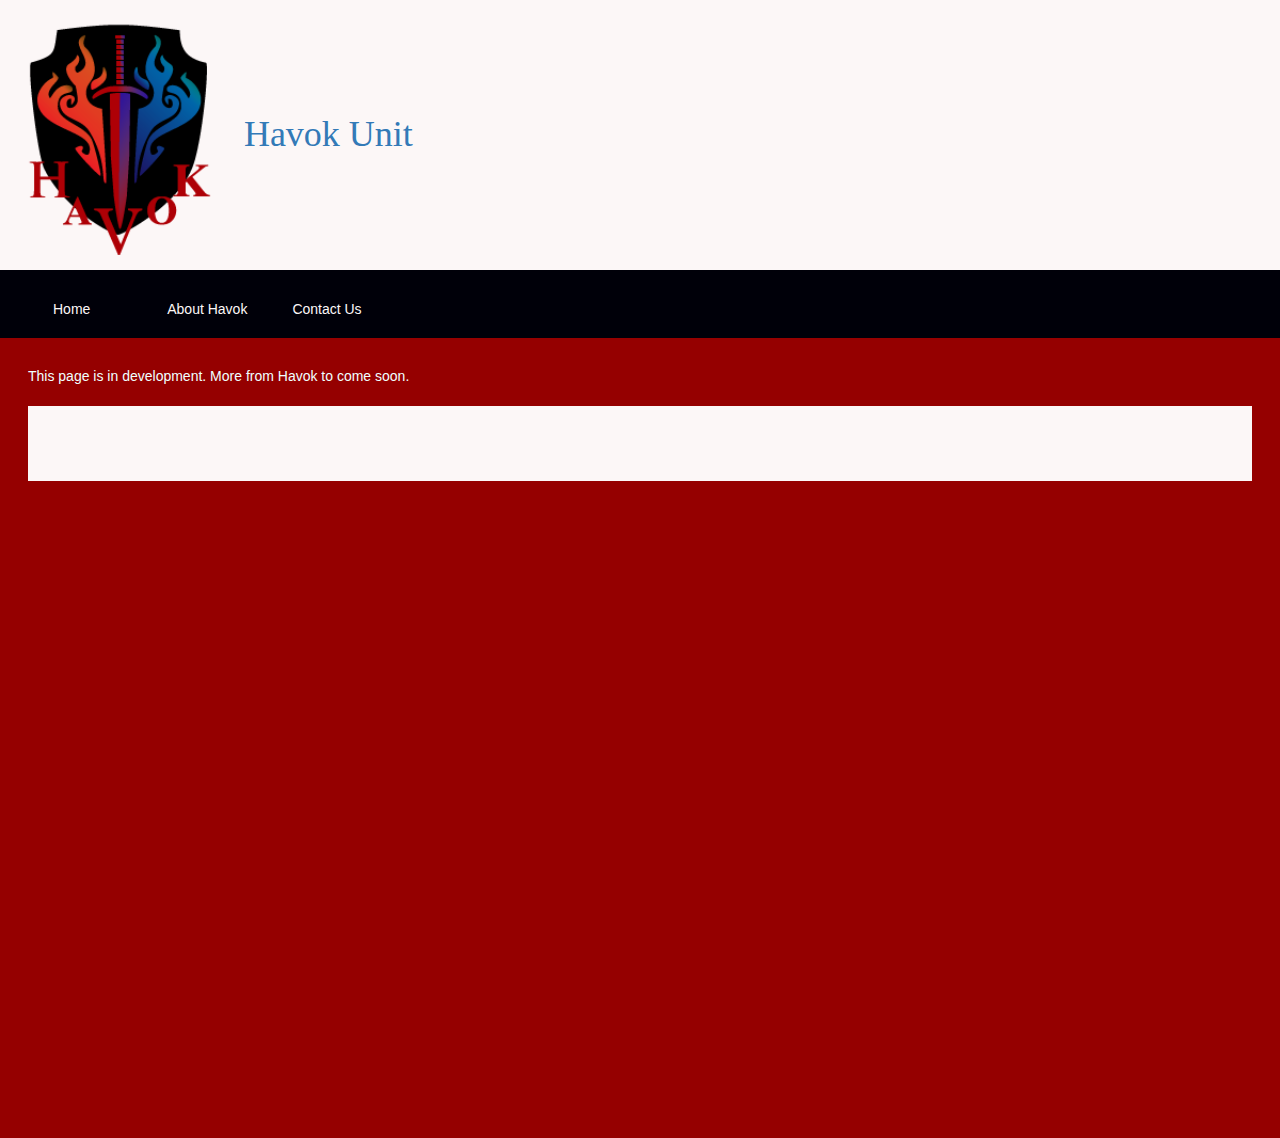
==== index.html @ 9aef784d "fixing footer css by making changes to html pages" ====
<!DOCTYPE HTML>
<html lang="en">
<head>
    <meta charset="utf-8">
    <meta name="viewport" content="width=device-width, initial-scale=1.0">
    <title>Havok Unit</title>
    <link rel="stylesheet" href="https://maxcdn.bootstrapcdn.com/bootstrap/3.3.7/css/bootstrap.min.css" integrity="sha384-BVYiiSIFeK1dGmJRAkycuHAHRg32OmUcww7on3RYdg4Va+PmSTsz/K68vbdEjh4u" crossorigin="anonymous">
    <link href="stylesheets/styles.css" rel="stylesheet">
   <!-- <script type="text/javascript" src="scripts/jquery-3.2.1.min.js"></script>
    <script type="text/javascript" src="scripts/myJQuery.js"></script> -->
</head>
    
<body>
    <div class="forBGTemp">
        <a href="index.html" title="Link back to Home page through logo"><img src="images/guildBannerArt.png" alt="Havok Unit Guild logo - Sword in the middle of a shield with curling flames on both sides." id="logo"/></a>
        <header class="header" role="banner">
            <h1 class="text-primary text-center">Havok Unit</h1>
            <h2 class="text-primary text-center"></h2>
        </header>
    </div>
    <div class="row nav-bar">
        <nav role="navigation">
            <ul>
                <li class = "col-xs-1"><a href="index.html" title="Link to Home page">Home</a></li>
                <li class = "col-xs-1"><a href="aboutus.html" title="Link to About Havok page">About&nbsp;Havok</a></li>
                <li class = "col-xs-1"><a href="portfolio-page.html" title="Link to Contact Us">Contact&nbsp;Us</a></li>
            </ul>
        </nav>
    </div>
    <main class="whole-body" role="main">
        <p class="body-text">
            This page is in development. More from Havok to come soon.
        </p>
        <div class="Code-Snippets"> </div>
        <div class="Calculator"> </div>
        <div class="Online-Shop"> </div>
        <div class="Game"> </div>
        <div class="OnlineColoringBookApp"> </div>
<!--
        <h1 id="leadin">Proficient in:</h1>
        <div class='skillset'>
            <div class='skill-html'>
                <h1>HTML &amp; CSS</h1>
                <p class='description'>
                <div class='projects-button'>Recent Projects</div>
                    <ul class='projects'>
                        <li><a href="neil-tribute-page.html" title="Link to Neil deGrasse Tyson Tribute page">Tribute to Neil</a></li>
                        <li><a href="alien-system.html" title="Link to Alien System Animation page">Alien System</a></li>
                    </ul>
                </p>
            </div>
            <div class='skill-js'>
                <h1>JavaScript</h1>
                <p class='description'>
                <div class='projects-button'>Recent Projects</div>
                    <ul class='projects'>
                        <li><a href="typing-speed-test.html" title="Link to Typing Speed Test made with JS Example">Typing&nbsp;Speed&nbsp;Test</a></li>
                        <li><a href="analogClock.html" title="Link to Analog Clock made with JS Example">Analog&nbsp;Clock</a></li>
                        <li><a href="robot-language-converter.html" title="Link to Robot Language Converter JS Example">Robot&nbsp;Language&nbsp;Converter</a></li>
                        <li><a href="word-play.html" title="Link to Word Play Page">Word Play</a></li>
                     <li>Password Validator</li>
                    </ul>
                </p>
            </div>
            <div class='skill-jquery'>
                <h1>jQuery</h1>
                <p class='description'>
                <div class='projects-button'>Recent Projects</div>
                    <ul class='projects'>
                        <li>This page has jQuery running on it.</li>
                        <li>More Coming soon...</li>
                    </ul>
                </p>
    
            </div>
        </div>
    </main> -->
     <!--// Footer & contact info -->
    <footer role="contentinfo">
       <!-- <h2>Keep in Contact</h2>
        
        <!-- Social media links. Add or remove any networks.
        <div>
            <a href="mailto:louart87@gmail.com"><img src="images/logo_gmail_48px.png" alt="Gmail logo image"/></a>
            <a href="https://github.com/lourod1987" target="_blank"><img src="images/GitHub-Mark-48px.png" alt="GitHub logo image"/></a>
            <a href="https://www.linkedin.com/in/lourod1987/" target="_blank"><img src="images/In-2C-48px-R.png" alt="LinkedIn logo image"/></a>
            <a href="https://twitter.com/LuisARIII" target="_blank"><img src="images/Twitter_Social_Icon_Circle_Color_48px.png" alt="Twitter logo image"/></a>  
         <a href="http://fb.me/christinacodes">Facebook</a>   
        </div>-->

        <p>&copy; Copyright 2018 by Luis A. Rodriguez III</p>
    </footer>
</body>
</html>
---- stylesheets/styles.css ----
/*CSS Styles should move from general to more specific
*Breaking css into sections using comments can assist in readability
==============================================================================*/

/* Color Palette
=====================================*/
/*
#000009 - 
#fcf7f7 -
#1d0049 -
#defff2 -

#666CCC -
#440094 -

#E55126 -
#E5A227 -
#0C73B8 -
*/




/*Global Styles
===============================*/
html {
    box-sizing: border-box;
}

*, *:before, *:after {
  box-sizing: inherit;
  margin: 0;
  padding: 0;
}

.projects-button {
  cursor: pointer;
}

a {
    color: #fcf7f7;
}

.nav-bar a {
    padding: 3px;
    margin: 5px 5px 5px 5px;
}

.projects a {
    padding: 10px;
}

nav a:hover, li a:hover {
   color: #000009;
   background: #fcf7f7;
   border: 1px solid #000009;
   border-radius: 3px;
   font-weight: bold;
}

/*
a:visited {
  color: grey;
}
*/


a:active {
    border: 1px dotted #fcf7f7;

}

/*
a:focus {
    outline: ;
}
*/


main p, main li {
    color: #fcf7f7;
}

main h2, main h3 {
    color: #1d0049;
}

p {
    width: 450px;
}


/* Header and Footer
===============================*/
.forBGTemp, footer {
    background: #fcf7f7;
    min-height: 75px;
/*    overflow: auto;*/
}

.header {
  font-family: 'Times New Roman', cursive, serif;
  display: inline-block;
  vertical-align: middle;
/*  margin:  0 10px;*/
  text-align: center;
/*    width: 40%;*/
}

/*
.header h1, .header h2 {
  display: block;
  width: 500px;
  margin:  0 auto;
  text-align: center;
}
*/

/*
.forBGTemp img {
    display: inline-block;
  width: 240px;
  margin:  0 auto;
}
*/

#logo {
  display: inline-block;
/*  float: left;*/
  text-align: center;
/*  margin: 15px 10px;*/
  margin: 15px auto;
  vertical-align: middle;
  width: 240px;
}

footer h2 {
    color: #1d0049;
    font-weight: bold;
    margin-top: 0px;
    margin-bottom: 10px;
    padding: 0.5em;
}

footer a {
/*
    color: #fcf7f7;
    background: #1d0049;
*/
    padding: 10px;
/*    border-radius: 10px;*/
    margin-left: 5px;
    margin-right: 5px;
    padding: 1.1em;
}

footer a:hover {
/*
    color: #1d0049;
    background: #fcf7f7;
    font-weight: bold;
    border: 3px solid #1d0049;
    border-radius: 5px;
*/
    margin-left: 5px;
    margin-right: 5px;
/*    padding: 1.2em;*/
}

footer p {
    margin-top: 20px;
    padding: 1.1em;
}


/* Navigation Bar
===============================*/
.nav-bar {
  background-color: #000009;
  color:#fcf7f7;  /* old white #defff2 */
  text-align: center;
  /*box-shadow: 3px 3px #000;*/
  padding: 0.65em;
  width: 100%;
  margin: 0;
}

.col-xs-1 {
 list-style-type: none;
 background-color: #000009;
 margin: 10px 10px 10px 10px;
 min-width: 90px;
 cursor: pointer;
 padding: 10px, 5px;
}

nav li {
    min-width: 25px;
}


/* Primary Content
===============================*/
main {
  font-family: Helvetica;
  padding: 2em;
  background: #950000;
  /*#BC1324*/
  background-size: contain;
  max-width: 100%;
  padding: 2em;
  min-height: 800px;
}

.body-text {
  color: azure;
}

/*
body {
 
}
*/

/*h1 {
  font-size: 2.5em;
}*/

/* Skillset Menus
===============================*/

.skillset {
  display: flex;
  justify-content: flex-start;
  flex-wrap: wrap;
}

/*Colors for Skill Boxes*/
.skill-html {
  background-color: #440094; /* previous color E55126 */
}

.skill-js {
  background-color: #440094; /* previous color E5A227 */
}

.skill-jquery {
  background-color: #440094; /* previous color 0C73B8 */
}

.skill-html,
.skill-js,
.skill-jquery {
  width: 15%;
  padding: 2em 4em 3em 3em;
  margin: 1.5em;
  color: whitesmoke;
  border-radius: 25%;
  min-width: 240px;
  max-width: 250px;
  box-shadow: -4px 4px 10px #000009; /*old black #000 */
}

.projects-button {
  padding: 0.75em 1.25em;
  background-color: whitesmoke;
  opacity: 0.9;
  width: 10em;
  color: black;
}

ul {
  list-style: none;
  padding: 0;
}

.projects {
  margin: 1em 0;
  line-height: 2em;
}

.active {
  background-color: #333333;
  color: whitesmoke;
}

#leadin {
  color: azure;
}
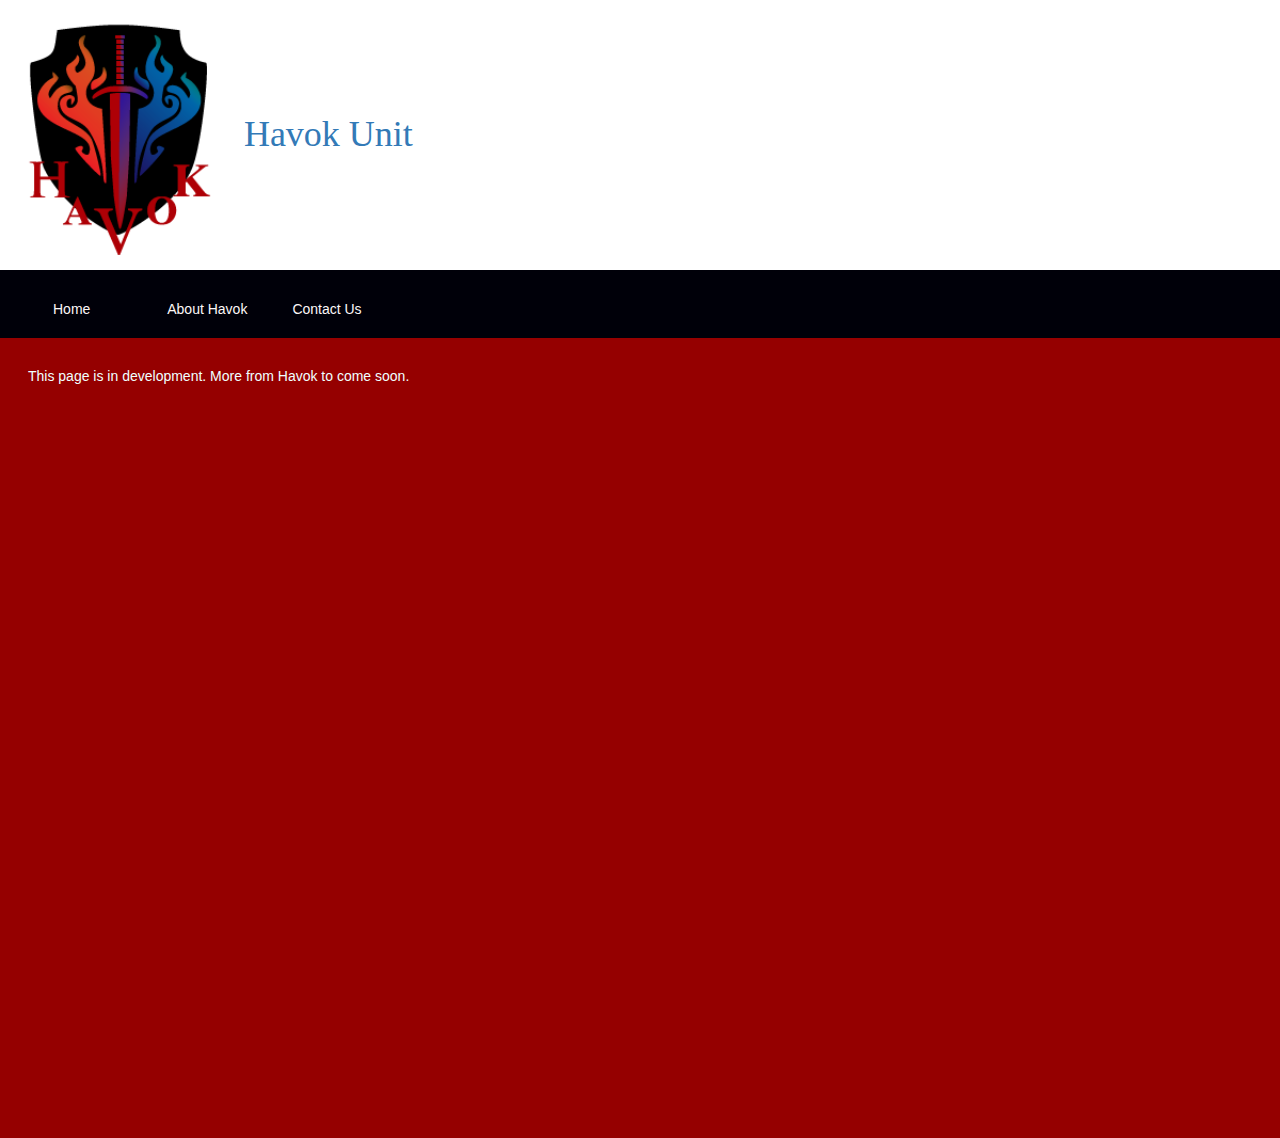
==== commit aa5d99af: "removing copyright and adjusting about us page link for about us so it is properly functional. Copyr" ====
--- a/index.html
+++ b/index.html
@@ -86,9 +86,9 @@
             <a href="https://www.linkedin.com/in/lourod1987/" target="_blank"><img src="images/In-2C-48px-R.png" alt="LinkedIn logo image"/></a>
             <a href="https://twitter.com/LuisARIII" target="_blank"><img src="images/Twitter_Social_Icon_Circle_Color_48px.png" alt="Twitter logo image"/></a>  
          <a href="http://fb.me/christinacodes">Facebook</a>   
-        </div>-->
+        </div>
 
-        <p>&copy; Copyright 2018 by Luis A. Rodriguez III</p>
+        <p>&copy; Copyright 2018 by Luis A. Rodriguez III</p>-->
     </footer>
 </body>
 </html>--- a/stylesheets/styles.css
+++ b/stylesheets/styles.css
@@ -93,7 +93,7 @@
 /* Header and Footer
 ===============================*/
 .forBGTemp, footer {
-    background: #fcf7f7;
+   /* background: #fcf7f7; 
     min-height: 75px;
 /*    overflow: auto;*/
 }
@@ -152,6 +152,7 @@
     margin-left: 5px;
     margin-right: 5px;
     padding: 1.1em;
+    min-width: 1vw; 
 }
 
 footer a:hover {
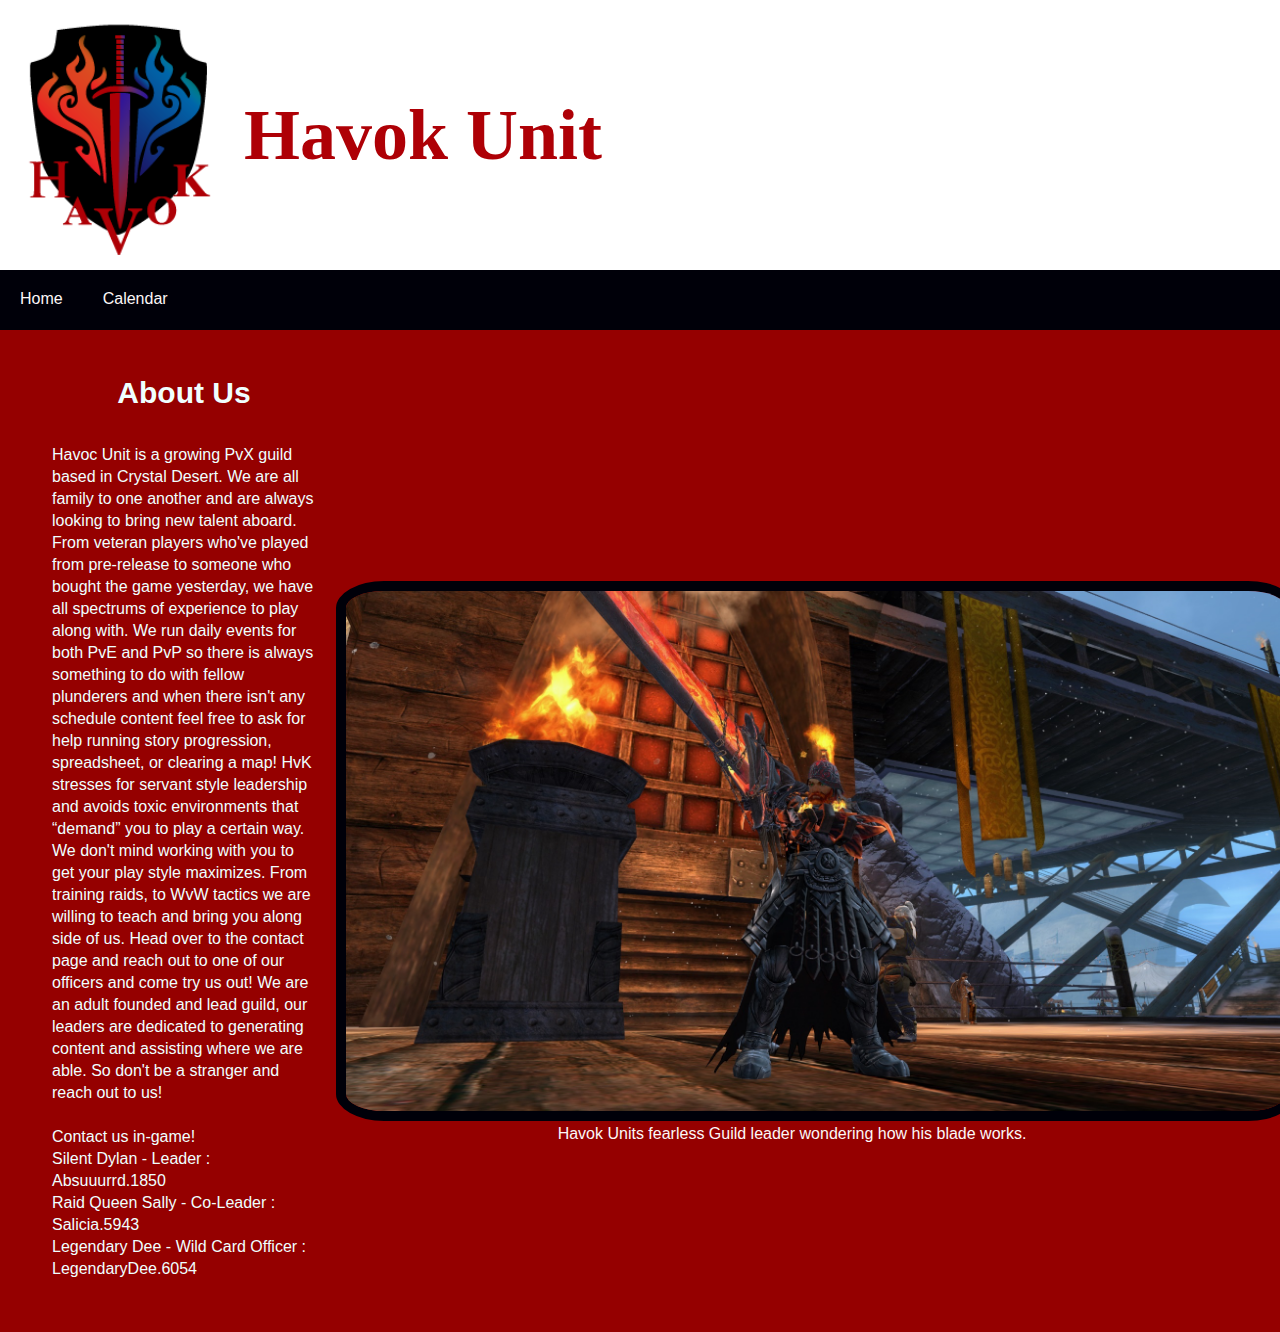
==== commit 2fb033ae: "deleting unecessary aboutus file. Making large formatting changes to home page. Fixing nav bar acros" ====
--- a/index.html
+++ b/index.html
@@ -4,7 +4,6 @@
     <meta charset="utf-8">
     <meta name="viewport" content="width=device-width, initial-scale=1.0">
     <title>Havok Unit</title>
-    <link rel="stylesheet" href="https://maxcdn.bootstrapcdn.com/bootstrap/3.3.7/css/bootstrap.min.css" integrity="sha384-BVYiiSIFeK1dGmJRAkycuHAHRg32OmUcww7on3RYdg4Va+PmSTsz/K68vbdEjh4u" crossorigin="anonymous">
     <link href="stylesheets/styles.css" rel="stylesheet">
    <!-- <script type="text/javascript" src="scripts/jquery-3.2.1.min.js"></script>
     <script type="text/javascript" src="scripts/myJQuery.js"></script> -->
@@ -21,21 +20,29 @@
     <div class="row nav-bar">
         <nav role="navigation">
             <ul>
-                <li class = "col-xs-1"><a href="index.html" title="Link to Home page">Home</a></li>
-                <li class = "col-xs-1"><a href="aboutus.html" title="Link to About Havok page">About&nbsp;Havok</a></li>
-                <li class = "col-xs-1"><a href="portfolio-page.html" title="Link to Contact Us">Contact&nbsp;Us</a></li>
+                <li><a href="index.html" title="Link to Home page">Home</a></li>
+                <li><a href="calendar.html" title="Link to Calendar page">Calendar</a></li>
+<!--                <li><a href="" title="Link to Contact Us">Contact&nbsp;Us</a></li>-->
             </ul>
         </nav>
     </div>
     <main class="whole-body" role="main">
-        <p class="body-text">
-            This page is in development. More from Havok to come soon.
+        <p class="intro-text" id="aboutUs">About Us</p><br />
+        <p class="intro-text">
+            Havoc Unit is a growing PvX guild based in Crystal Desert. We are all family to one another and are always looking to bring new talent aboard. From veteran players who've played from pre-release to someone who bought the game yesterday, we have all spectrums of experience to play along with.
+            We run daily events for both PvE and PvP so there is always something to do with fellow plunderers and when there isn't any schedule content feel free to ask for help running story progression, spreadsheet, or clearing a map!
+            HvK stresses for servant style leadership and avoids toxic environments that “demand” you to play a certain way. We don't mind working with you to get your play style maximizes. From training raids, to WvW tactics we are willing to teach and bring you along side of us.
+            Head over to the contact page and reach out to one of our officers and come try us out! We are an adult founded and lead guild, our leaders are dedicated to generating content and assisting where we are able. So don't be a stranger and reach out to us! <br /> <br />
+            Contact us in-game! <br />
+            Silent Dylan - Leader : Absuuurrd.1850 <br />
+            Raid Queen Sally - Co-Leader : Salicia.5943 <br />
+            Legendary Dee - Wild Card Officer : LegendaryDee.6054
         </p>
-        <div class="Code-Snippets"> </div>
-        <div class="Calculator"> </div>
-        <div class="Online-Shop"> </div>
-        <div class="Game"> </div>
-        <div class="OnlineColoringBookApp"> </div>
+        <p class="post-text">
+            <img src="images/gw056.jpg" alt="Havok Unit Guild Leader in Guild Wars 2 examining his sword." width="960" height="540" id="firstPost"/>
+            <br />
+            Havok Units fearless Guild leader wondering how his blade works. 
+        </p>
 <!--
         <h1 id="leadin">Proficient in:</h1>
         <div class='skillset'>
--- a/stylesheets/styles.css
+++ b/stylesheets/styles.css
@@ -41,13 +41,134 @@
     color: #fcf7f7;
 }
 
-.nav-bar a {
-    padding: 3px;
-    margin: 5px 5px 5px 5px;
-}
-
 .projects a {
     padding: 10px;
+}
+
+
+/*
+a:visited {
+  color: grey;
+}
+*/
+
+
+a:active {
+    border: 1px dotted #fcf7f7;
+
+}
+
+/*
+a:focus {
+    outline: ;
+}
+*/
+
+
+main p, main li {
+    color: #fcf7f7;
+}
+
+main h2, main h3 {
+    color: #1d0049;
+}
+
+p {
+    width: 450px;
+}
+
+
+/* Header and Footer
+===============================*/
+.forBGTemp, footer {
+   /* background: #fcf7f7; 
+    min-height: 75px;
+/*    overflow: auto;*/
+}
+
+.header {
+  font-family: 'Times New Roman', cursive, serif;
+  font-size: 36px;
+  color: #ae0006;
+/*   flame color:   #e63223*/
+  display: inline-block;
+  vertical-align: middle;
+  text-align: center;
+}
+
+
+#logo {
+  display: inline-block;
+  text-align: center;
+  margin: 15px auto;
+  vertical-align: middle;
+  width: 240px;
+}
+
+footer h2 {
+    color: #1d0049;
+    font-weight: bold;
+    margin-top: 0px;
+    margin-bottom: 10px;
+    padding: 0.5em;
+}
+
+footer a {
+/*
+    color: #fcf7f7;
+    background: #1d0049;
+*/
+    padding: 10px;
+/*    border-radius: 10px;*/
+    margin-left: 5px;
+    margin-right: 5px;
+    padding: 1.1em;
+    min-width: 1vw; 
+}
+
+footer a:hover {
+/*
+    color: #1d0049;
+    background: #fcf7f7;
+    font-weight: bold;
+    border: 3px solid #1d0049;
+    border-radius: 5px;
+*/
+    margin-left: 5px;
+    margin-right: 5px;
+/*    padding: 1.2em;*/
+}
+
+footer p {
+    margin-top: 20px;
+    padding: 1.1em;
+}
+
+
+
+/* Navigation Bar
+===============================*/
+.nav-bar {
+  width: 100%;
+  height: 60px;
+  background-color: #000009;
+  color:#fcf7f7;  /* old white #defff2 */
+  text-align: center;
+  margin: 0px;
+  
+}
+
+nav li {
+    min-width: 25px;
+    display: inline-grid;
+    float: left;
+    grid-template-columns: 10% 10% 10% x;
+}
+
+.nav-bar a {
+    padding: 20px;
+    text-decoration: none;
+    font-family: Arial, sans-serif;
 }
 
 nav a:hover, li a:hover {
@@ -56,148 +177,9 @@
    border: 1px solid #000009;
    border-radius: 3px;
    font-weight: bold;
-}
-
-/*
-a:visited {
-  color: grey;
-}
-*/
-
-
-a:active {
-    border: 1px dotted #fcf7f7;
-
-}
-
-/*
-a:focus {
-    outline: ;
-}
-*/
-
-
-main p, main li {
-    color: #fcf7f7;
-}
-
-main h2, main h3 {
-    color: #1d0049;
-}
-
-p {
-    width: 450px;
-}
-
-
-/* Header and Footer
-===============================*/
-.forBGTemp, footer {
-   /* background: #fcf7f7; 
-    min-height: 75px;
-/*    overflow: auto;*/
-}
-
-.header {
-  font-family: 'Times New Roman', cursive, serif;
-  display: inline-block;
-  vertical-align: middle;
-/*  margin:  0 10px;*/
-  text-align: center;
-/*    width: 40%;*/
-}
-
-/*
-.header h1, .header h2 {
-  display: block;
-  width: 500px;
-  margin:  0 auto;
-  text-align: center;
-}
-*/
-
-/*
-.forBGTemp img {
-    display: inline-block;
-  width: 240px;
-  margin:  0 auto;
-}
-*/
-
-#logo {
-  display: inline-block;
-/*  float: left;*/
-  text-align: center;
-/*  margin: 15px 10px;*/
-  margin: 15px auto;
-  vertical-align: middle;
-  width: 240px;
-}
-
-footer h2 {
-    color: #1d0049;
-    font-weight: bold;
-    margin-top: 0px;
-    margin-bottom: 10px;
-    padding: 0.5em;
-}
-
-footer a {
-/*
-    color: #fcf7f7;
-    background: #1d0049;
-*/
-    padding: 10px;
-/*    border-radius: 10px;*/
-    margin-left: 5px;
-    margin-right: 5px;
-    padding: 1.1em;
-    min-width: 1vw; 
-}
-
-footer a:hover {
-/*
-    color: #1d0049;
-    background: #fcf7f7;
-    font-weight: bold;
-    border: 3px solid #1d0049;
-    border-radius: 5px;
-*/
-    margin-left: 5px;
-    margin-right: 5px;
-/*    padding: 1.2em;*/
-}
-
-footer p {
-    margin-top: 20px;
-    padding: 1.1em;
-}
-
-
-/* Navigation Bar
-===============================*/
-.nav-bar {
-  background-color: #000009;
-  color:#fcf7f7;  /* old white #defff2 */
-  text-align: center;
-  /*box-shadow: 3px 3px #000;*/
-  padding: 0.65em;
-  width: 100%;
-  margin: 0;
-}
-
-.col-xs-1 {
- list-style-type: none;
- background-color: #000009;
- margin: 10px 10px 10px 10px;
- min-width: 90px;
- cursor: pointer;
- padding: 10px, 5px;
-}
-
-nav li {
-    min-width: 25px;
-}
+    text-decoration: underline;
+}
+
 
 
 /* Primary Content
@@ -208,83 +190,43 @@
   background: #950000;
   /*#BC1324*/
   background-size: contain;
-  max-width: 100%;
+  width: 100%;
   padding: 2em;
   min-height: 800px;
 }
 
-.body-text {
+.whole-body {
+     min-width: 250px;
+     display: grid;
+/*    float: right;*/
+     grid-template-columns: 25% 75%;    
+}
+
+#aboutUs {
+    text-align: center;
+    font-size: 30px;
+    font-weight: bold;
+}
+
+
+.intro-text {
   color: azure;
-}
-
-/*
-body {
- 
-}
-*/
-
-/*h1 {
-  font-size: 2.5em;
-}*/
-
-/* Skillset Menus
-===============================*/
-
-.skillset {
-  display: flex;
-  justify-content: flex-start;
-  flex-wrap: wrap;
-}
-
-/*Colors for Skill Boxes*/
-.skill-html {
-  background-color: #440094; /* previous color E55126 */
-}
-
-.skill-js {
-  background-color: #440094; /* previous color E5A227 */
-}
-
-.skill-jquery {
-  background-color: #440094; /* previous color 0C73B8 */
-}
-
-.skill-html,
-.skill-js,
-.skill-jquery {
-  width: 15%;
-  padding: 2em 4em 3em 3em;
-  margin: 1.5em;
-  color: whitesmoke;
-  border-radius: 25%;
-  min-width: 240px;
-  max-width: 250px;
-  box-shadow: -4px 4px 10px #000009; /*old black #000 */
-}
-
-.projects-button {
-  padding: 0.75em 1.25em;
-  background-color: whitesmoke;
-  opacity: 0.9;
-  width: 10em;
-  color: black;
-}
-
-ul {
-  list-style: none;
-  padding: 0;
-}
-
-.projects {
-  margin: 1em 0;
-  line-height: 2em;
-}
-
-.active {
-  background-color: #333333;
-  color: whitesmoke;
-}
-
-#leadin {
-  color: azure;
-}+  width: 100%;
+  padding: 20px;
+  text-align: left;
+  line-height: 22px;
+}
+
+.post-text {
+    margin: auto;
+    width: 100%;
+    text-align: center;
+}
+
+#firstPost {
+  border-color: #000009;
+  border-width: 10px;
+  border-style: solid;
+  margin: auto;
+  border-radius: 5%;
+}
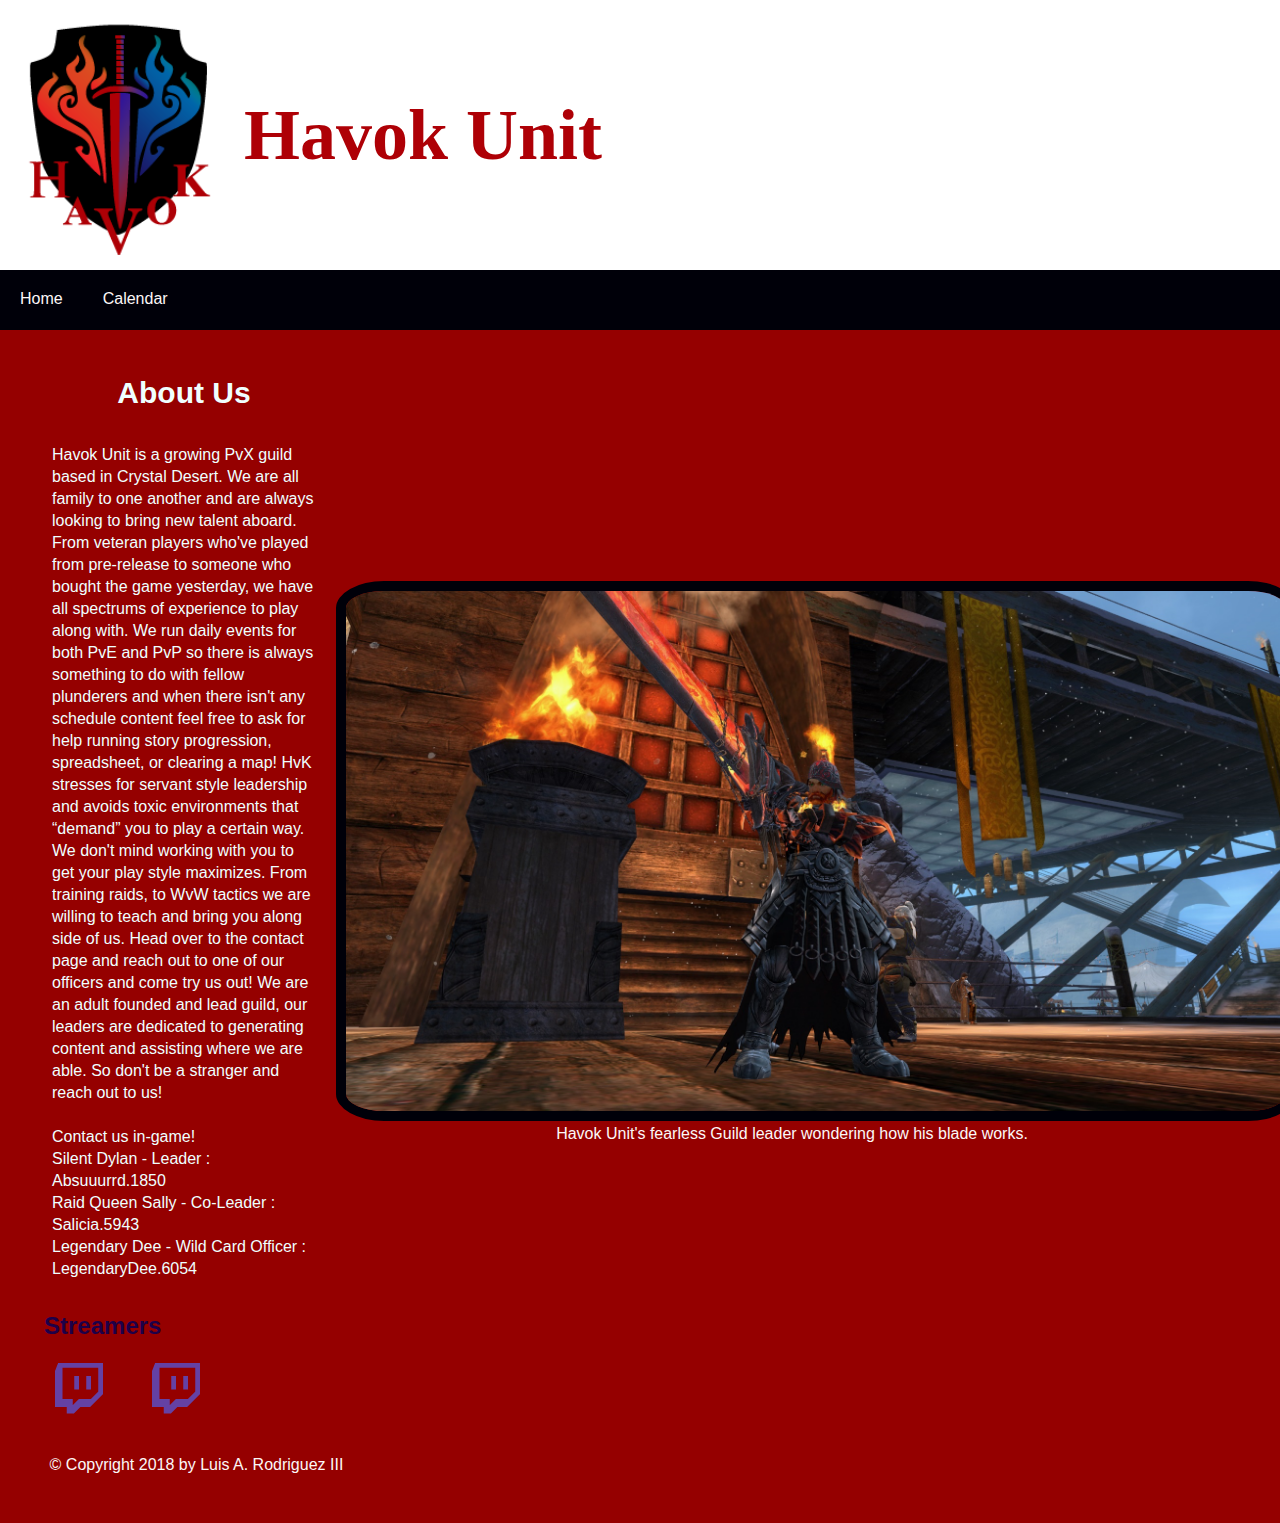
==== commit 7df80516: "making changes to set up footer with external links to guildie streamers across multiple areas (html" ====
--- a/index.html
+++ b/index.html
@@ -29,10 +29,10 @@
     <main class="whole-body" role="main">
         <p class="intro-text" id="aboutUs">About Us</p><br />
         <p class="intro-text">
-            Havoc Unit is a growing PvX guild based in Crystal Desert. We are all family to one another and are always looking to bring new talent aboard. From veteran players who've played from pre-release to someone who bought the game yesterday, we have all spectrums of experience to play along with.
+            Havok Unit is a growing PvX guild based in Crystal Desert. We are all family to one another and are always looking to bring new talent aboard. From veteran players who've played from pre-release to someone who bought the game yesterday, we have all spectrums of experience to play along with.
             We run daily events for both PvE and PvP so there is always something to do with fellow plunderers and when there isn't any schedule content feel free to ask for help running story progression, spreadsheet, or clearing a map!
             HvK stresses for servant style leadership and avoids toxic environments that “demand” you to play a certain way. We don't mind working with you to get your play style maximizes. From training raids, to WvW tactics we are willing to teach and bring you along side of us.
-            Head over to the contact page and reach out to one of our officers and come try us out! We are an adult founded and lead guild, our leaders are dedicated to generating content and assisting where we are able. So don't be a stranger and reach out to us! <br /> <br />
+            Head over to the contact page and reach out to one of our officers and come try us out! We are an adult founded and lead guild, our leaders are dedicated to generating content and assisting where we are able. So don't be a stranger and reach out to us! <br /><br />
             Contact us in-game! <br />
             Silent Dylan - Leader : Absuuurrd.1850 <br />
             Raid Queen Sally - Co-Leader : Salicia.5943 <br />
@@ -41,7 +41,7 @@
         <p class="post-text">
             <img src="images/gw056.jpg" alt="Havok Unit Guild Leader in Guild Wars 2 examining his sword." width="960" height="540" id="firstPost"/>
             <br />
-            Havok Units fearless Guild leader wondering how his blade works. 
+            Havok Unit's fearless Guild leader wondering how his blade works. 
         </p>
 <!--
         <h1 id="leadin">Proficient in:</h1>
@@ -84,18 +84,20 @@
     </main> -->
      <!--// Footer & contact info -->
     <footer role="contentinfo">
-       <!-- <h2>Keep in Contact</h2>
+       <h2>Streamers</h2>
         
-        <!-- Social media links. Add or remove any networks.
+        <!-- Social media links. Add or remove any networks. -->
         <div>
-            <a href="mailto:louart87@gmail.com"><img src="images/logo_gmail_48px.png" alt="Gmail logo image"/></a>
-            <a href="https://github.com/lourod1987" target="_blank"><img src="images/GitHub-Mark-48px.png" alt="GitHub logo image"/></a>
+            <a href="https://www.twitch.tv/legendaryd33" target="_blank"><img src="images/smallTwitchLogo.png" alt="Twitch logo image"/></a>
+            <a href="https://www.twitch.tv/songbirdsally" target="_blank"><img src="images/smallTwitchLogo.png" alt="Twitch logo image"/></a>
+<!--
             <a href="https://www.linkedin.com/in/lourod1987/" target="_blank"><img src="images/In-2C-48px-R.png" alt="LinkedIn logo image"/></a>
             <a href="https://twitter.com/LuisARIII" target="_blank"><img src="images/Twitter_Social_Icon_Circle_Color_48px.png" alt="Twitter logo image"/></a>  
          <a href="http://fb.me/christinacodes">Facebook</a>   
+-->
         </div>
 
-        <p>&copy; Copyright 2018 by Luis A. Rodriguez III</p>-->
+        <p>&copy; Copyright 2018 by Luis A. Rodriguez III</p>
     </footer>
 </body>
 </html>--- a/stylesheets/styles.css
+++ b/stylesheets/styles.css
@@ -155,7 +155,6 @@
   color:#fcf7f7;  /* old white #defff2 */
   text-align: center;
   margin: 0px;
-  
 }
 
 nav li {
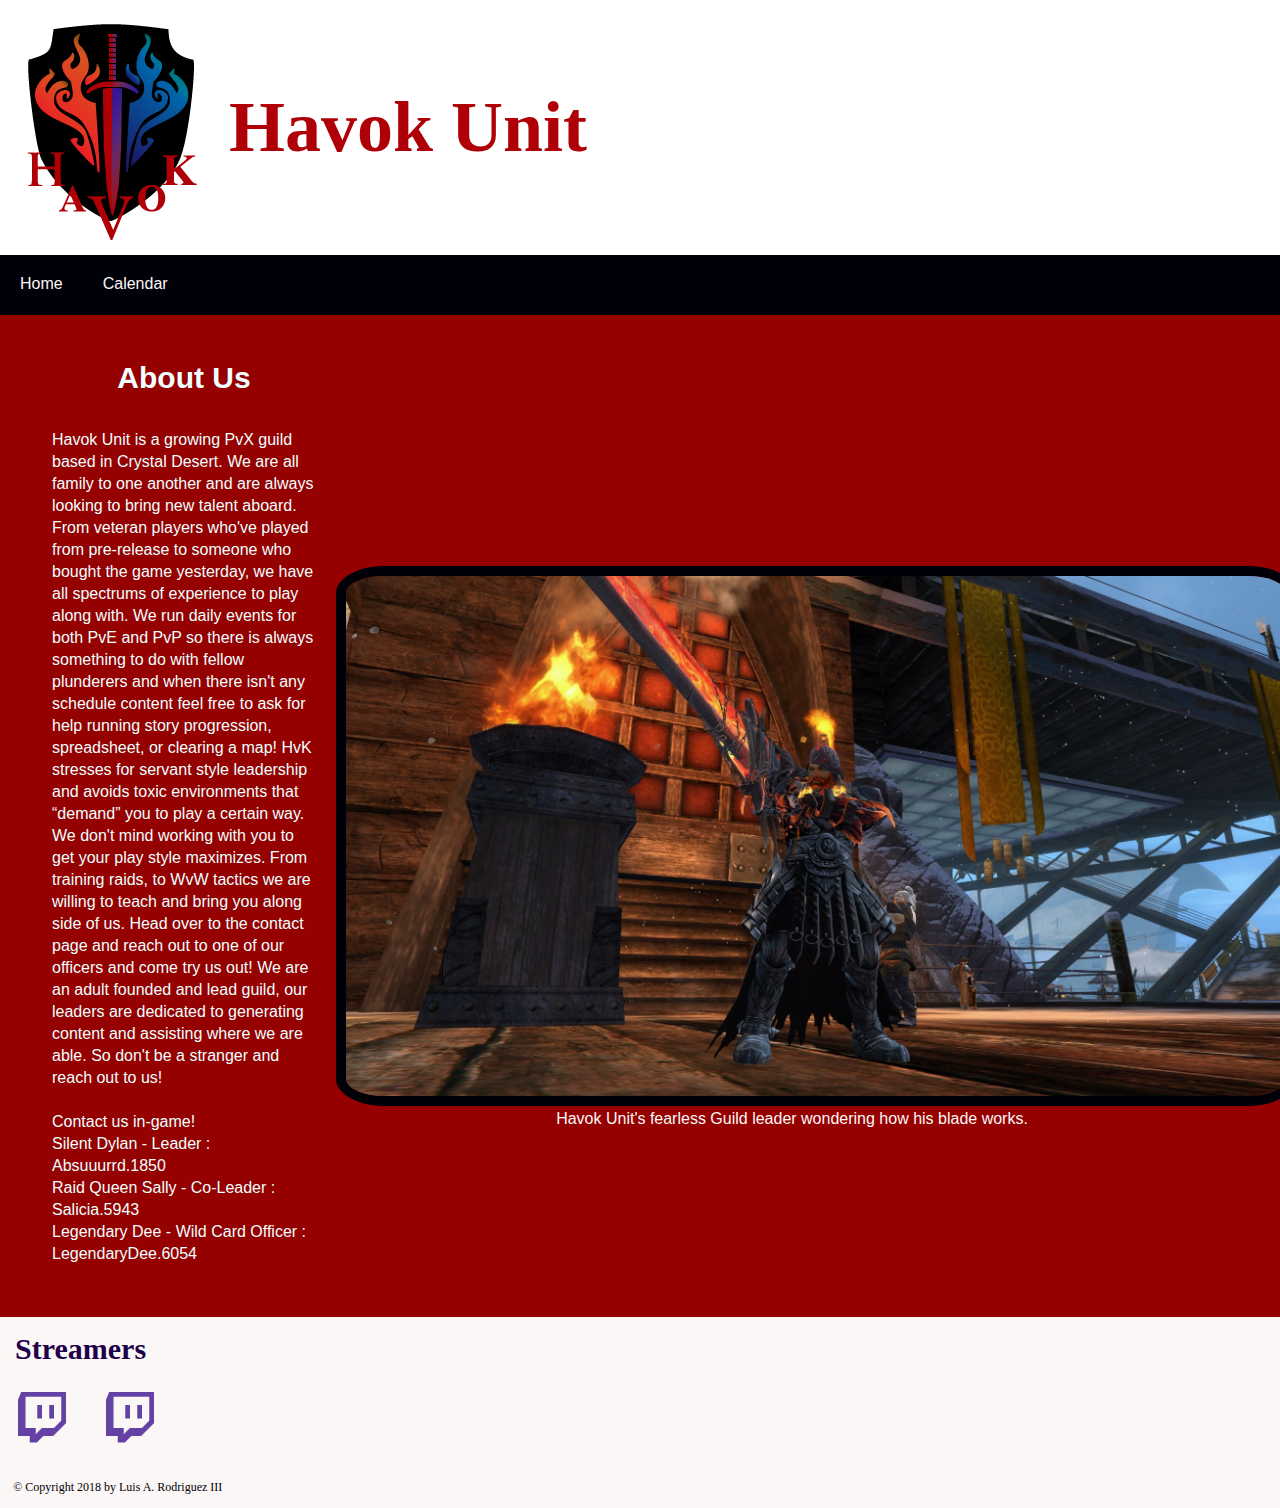
==== commit 62a2c56d: "added in footer to calendar page and made formatting changes to create improved visual layout" ====
--- a/index.html
+++ b/index.html
@@ -43,60 +43,15 @@
             <br />
             Havok Unit's fearless Guild leader wondering how his blade works. 
         </p>
-<!--
-        <h1 id="leadin">Proficient in:</h1>
-        <div class='skillset'>
-            <div class='skill-html'>
-                <h1>HTML &amp; CSS</h1>
-                <p class='description'>
-                <div class='projects-button'>Recent Projects</div>
-                    <ul class='projects'>
-                        <li><a href="neil-tribute-page.html" title="Link to Neil deGrasse Tyson Tribute page">Tribute to Neil</a></li>
-                        <li><a href="alien-system.html" title="Link to Alien System Animation page">Alien System</a></li>
-                    </ul>
-                </p>
-            </div>
-            <div class='skill-js'>
-                <h1>JavaScript</h1>
-                <p class='description'>
-                <div class='projects-button'>Recent Projects</div>
-                    <ul class='projects'>
-                        <li><a href="typing-speed-test.html" title="Link to Typing Speed Test made with JS Example">Typing&nbsp;Speed&nbsp;Test</a></li>
-                        <li><a href="analogClock.html" title="Link to Analog Clock made with JS Example">Analog&nbsp;Clock</a></li>
-                        <li><a href="robot-language-converter.html" title="Link to Robot Language Converter JS Example">Robot&nbsp;Language&nbsp;Converter</a></li>
-                        <li><a href="word-play.html" title="Link to Word Play Page">Word Play</a></li>
-                     <li>Password Validator</li>
-                    </ul>
-                </p>
-            </div>
-            <div class='skill-jquery'>
-                <h1>jQuery</h1>
-                <p class='description'>
-                <div class='projects-button'>Recent Projects</div>
-                    <ul class='projects'>
-                        <li>This page has jQuery running on it.</li>
-                        <li>More Coming soon...</li>
-                    </ul>
-                </p>
-    
-            </div>
-        </div>
-    </main> -->
+    </main>
      <!--// Footer & contact info -->
     <footer role="contentinfo">
        <h2>Streamers</h2>
-        
         <!-- Social media links. Add or remove any networks. -->
         <div>
             <a href="https://www.twitch.tv/legendaryd33" target="_blank"><img src="images/smallTwitchLogo.png" alt="Twitch logo image"/></a>
             <a href="https://www.twitch.tv/songbirdsally" target="_blank"><img src="images/smallTwitchLogo.png" alt="Twitch logo image"/></a>
-<!--
-            <a href="https://www.linkedin.com/in/lourod1987/" target="_blank"><img src="images/In-2C-48px-R.png" alt="LinkedIn logo image"/></a>
-            <a href="https://twitter.com/LuisARIII" target="_blank"><img src="images/Twitter_Social_Icon_Circle_Color_48px.png" alt="Twitter logo image"/></a>  
-         <a href="http://fb.me/christinacodes">Facebook</a>   
--->
         </div>
-
         <p>&copy; Copyright 2018 by Luis A. Rodriguez III</p>
     </footer>
 </body>
--- a/stylesheets/styles.css
+++ b/stylesheets/styles.css
@@ -80,10 +80,11 @@
 
 /* Header and Footer
 ===============================*/
-.forBGTemp, footer {
-   /* background: #fcf7f7; 
-    min-height: 75px;
-/*    overflow: auto;*/
+#logo {
+  display: inline-block;
+  text-align: center;
+  margin: 15px auto;
+  vertical-align: middle;
 }
 
 .header {
@@ -96,17 +97,20 @@
   text-align: center;
 }
 
-
-#logo {
-  display: inline-block;
-  text-align: center;
-  margin: 15px auto;
-  vertical-align: middle;
-  width: 240px;
+footer {
+    background: #fcf7f7;
+    width: 100%;
+    min-height: 75px;
+    overflow: auto;
+    display: grid;
+    grid-template-columns: 30% 30% x;
+    grid-template-rows: 30% 30% x;
+    font-size: 12px;
 }
 
 footer h2 {
     color: #1d0049;
+    font-size: 30px;
     font-weight: bold;
     margin-top: 0px;
     margin-bottom: 10px;
@@ -114,30 +118,13 @@
 }
 
 footer a {
-/*
-    color: #fcf7f7;
-    background: #1d0049;
-*/
     padding: 10px;
-/*    border-radius: 10px;*/
     margin-left: 5px;
     margin-right: 5px;
     padding: 1.1em;
     min-width: 1vw; 
 }
 
-footer a:hover {
-/*
-    color: #1d0049;
-    background: #fcf7f7;
-    font-weight: bold;
-    border: 3px solid #1d0049;
-    border-radius: 5px;
-*/
-    margin-left: 5px;
-    margin-right: 5px;
-/*    padding: 1.2em;*/
-}
 
 footer p {
     margin-top: 20px;
@@ -229,3 +216,15 @@
   margin: auto;
   border-radius: 5%;
 }
+
+.cal-text {
+    text-align: center;
+    font-size: 25px;
+    padding: 20px;
+    width: 100%;
+}
+
+#cal {
+    width: 50%;
+    margin: auto;
+}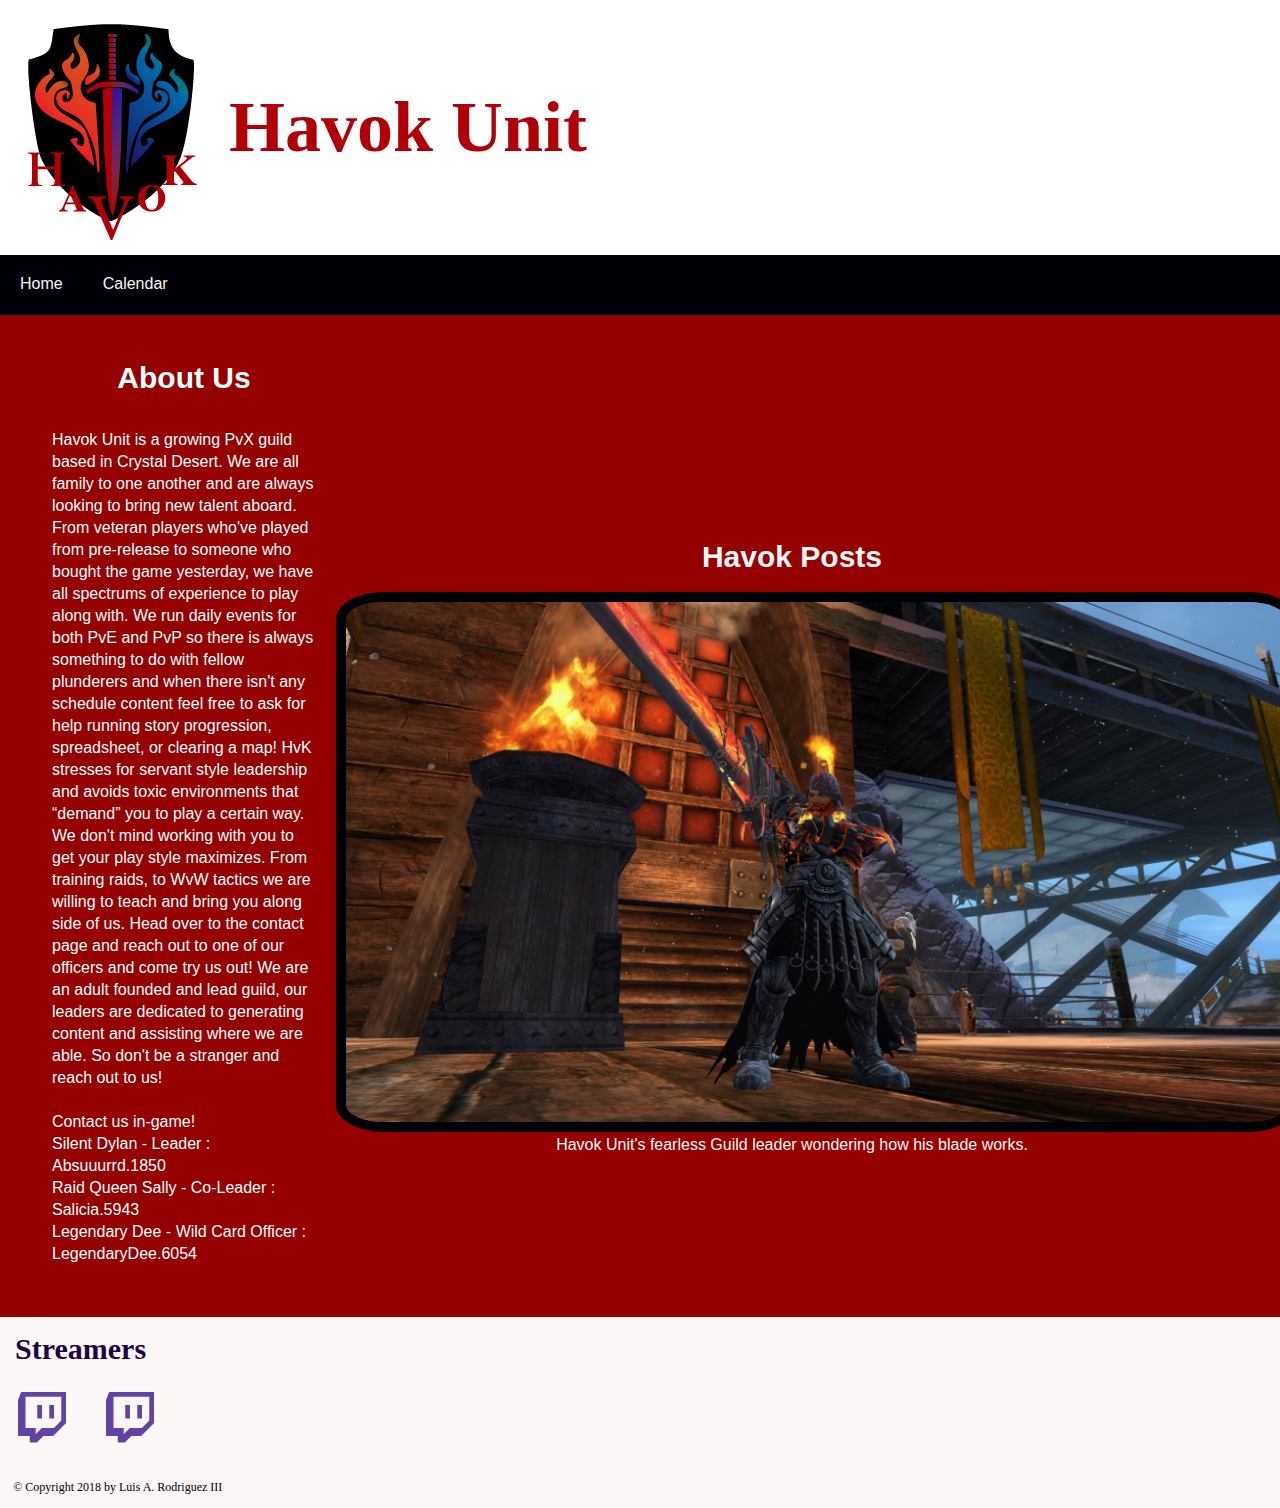
==== commit fe45b0b2: "adding title for post section and formatting it in css" ====
--- a/index.html
+++ b/index.html
@@ -39,6 +39,7 @@
             Legendary Dee - Wild Card Officer : LegendaryDee.6054
         </p>
         <p class="post-text">
+            <strong>Havok Posts</strong> <br /><br />
             <img src="images/gw056.jpg" alt="Havok Unit Guild Leader in Guild Wars 2 examining his sword." width="960" height="540" id="firstPost"/>
             <br />
             Havok Unit's fearless Guild leader wondering how his blade works. 
--- a/stylesheets/styles.css
+++ b/stylesheets/styles.css
@@ -209,6 +209,11 @@
     text-align: center;
 }
 
+.post-text strong {
+    text-align: center;
+    font-size: 30px;
+}
+
 #firstPost {
   border-color: #000009;
   border-width: 10px;
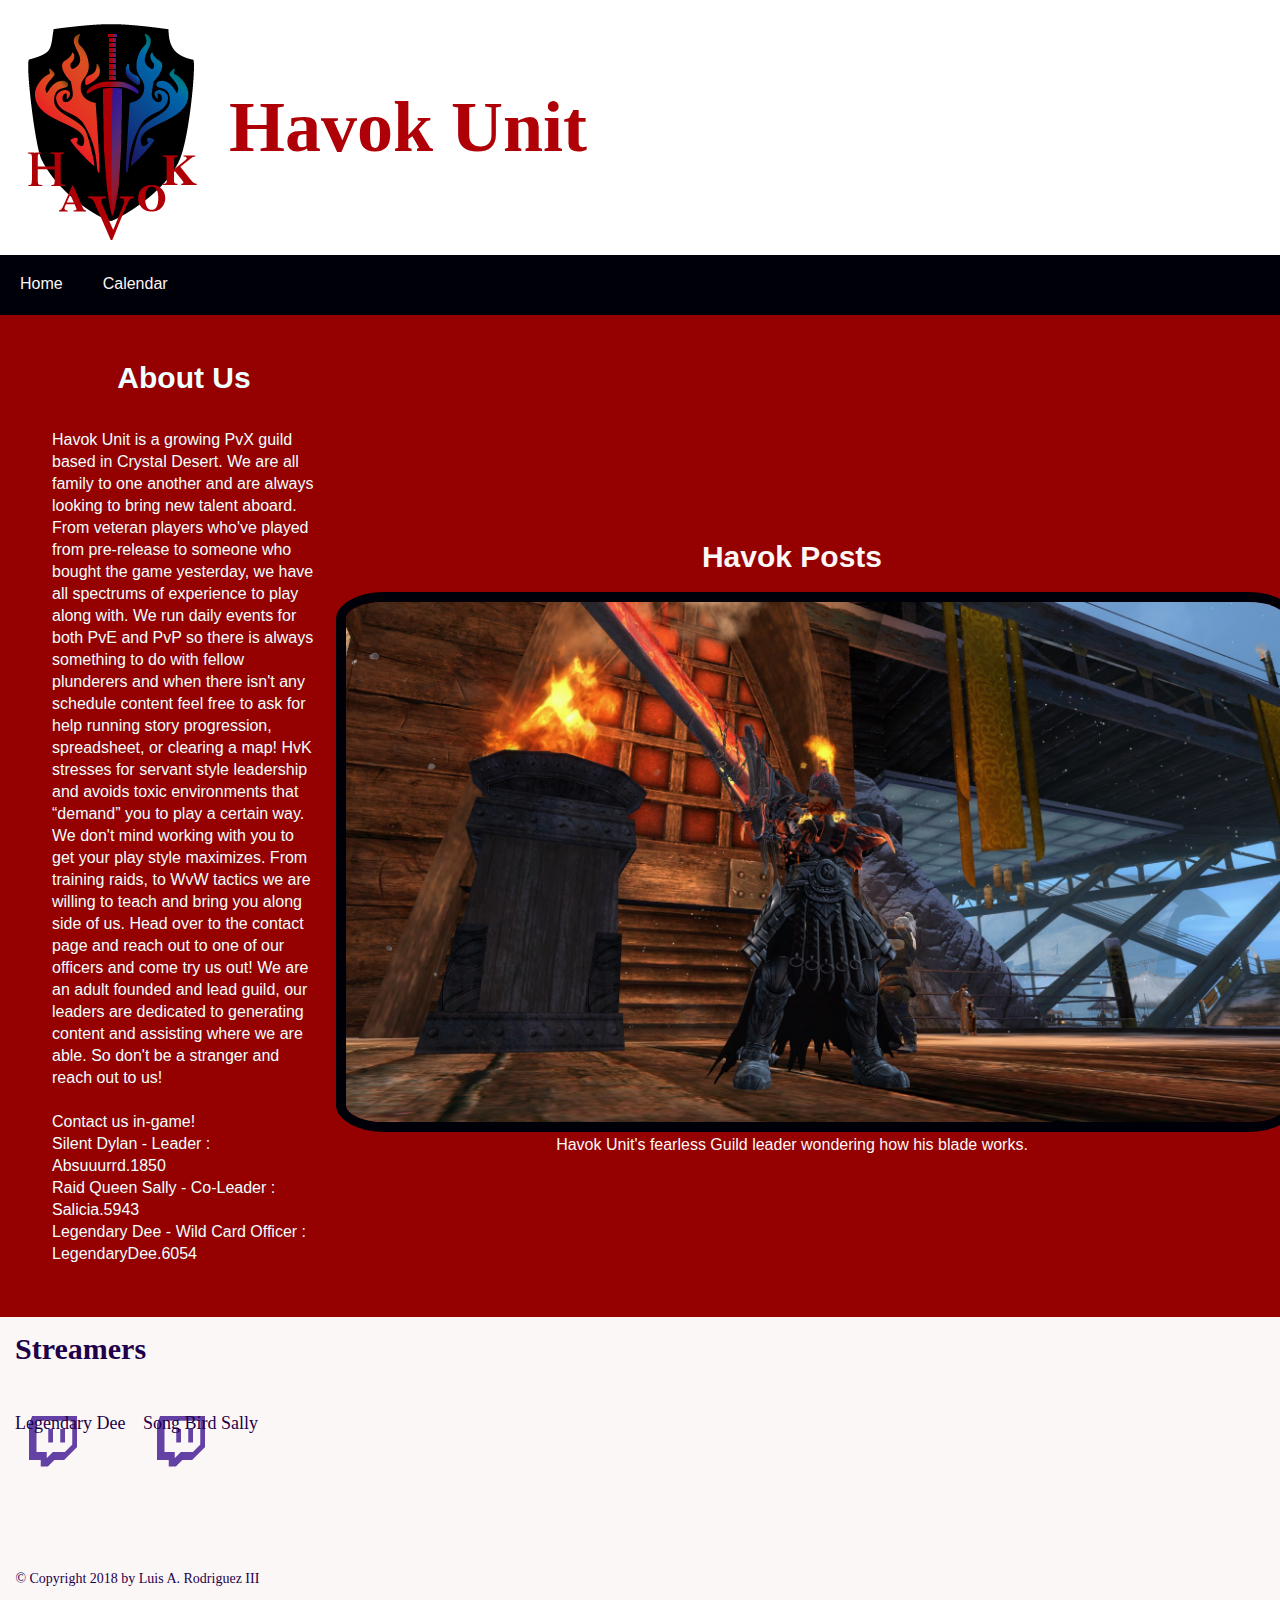
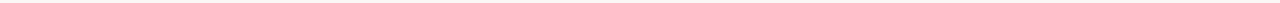
==== commit 3ac6c3cc: "adding names to bottom of footer links, removing unecessary classes/id's/divs, prepping for reorgani" ====
--- a/index.html
+++ b/index.html
@@ -10,14 +10,11 @@
 </head>
     
 <body>
-    <div class="forBGTemp">
         <a href="index.html" title="Link back to Home page through logo"><img src="images/guildBannerArt.png" alt="Havok Unit Guild logo - Sword in the middle of a shield with curling flames on both sides." id="logo"/></a>
         <header class="header" role="banner">
-            <h1 class="text-primary text-center">Havok Unit</h1>
-            <h2 class="text-primary text-center"></h2>
+            <h1>Havok Unit</h1>
         </header>
-    </div>
-    <div class="row nav-bar">
+    <div class="nav-bar">
         <nav role="navigation">
             <ul>
                 <li><a href="index.html" title="Link to Home page">Home</a></li>
@@ -49,11 +46,14 @@
     <footer role="contentinfo">
        <h2>Streamers</h2>
         <!-- Social media links. Add or remove any networks. -->
-        <div>
+        <div id="footer-grid">
             <a href="https://www.twitch.tv/legendaryd33" target="_blank"><img src="images/smallTwitchLogo.png" alt="Twitch logo image"/></a>
             <a href="https://www.twitch.tv/songbirdsally" target="_blank"><img src="images/smallTwitchLogo.png" alt="Twitch logo image"/></a>
+            <p>Legendary Dee</p>
+            <p>Song Bird Sally</p>
+            <p></p>
         </div>
-        <p>&copy; Copyright 2018 by Luis A. Rodriguez III</p>
+        <p id="copy">&copy; Copyright 2018 by Luis A. Rodriguez III</p>
     </footer>
 </body>
 </html>--- a/stylesheets/styles.css
+++ b/stylesheets/styles.css
@@ -118,17 +118,27 @@
 }
 
 footer a {
-    padding: 10px;
     margin-left: 5px;
     margin-right: 5px;
-    padding: 1.1em;
+    padding: 2em;
     min-width: 1vw; 
 }
 
-
 footer p {
+    color: #1d0049;
+    font-size: 18px;
+    padding: 0px 5px 10px 15px;
+}
+
+#footer-grid {
+    display: grid;
+    grid-template: 15% 15% / 10% 10%;
+}
+
+#copy {
     margin-top: 20px;
     padding: 1.1em;
+    font-size: 14px;
 }
 
 
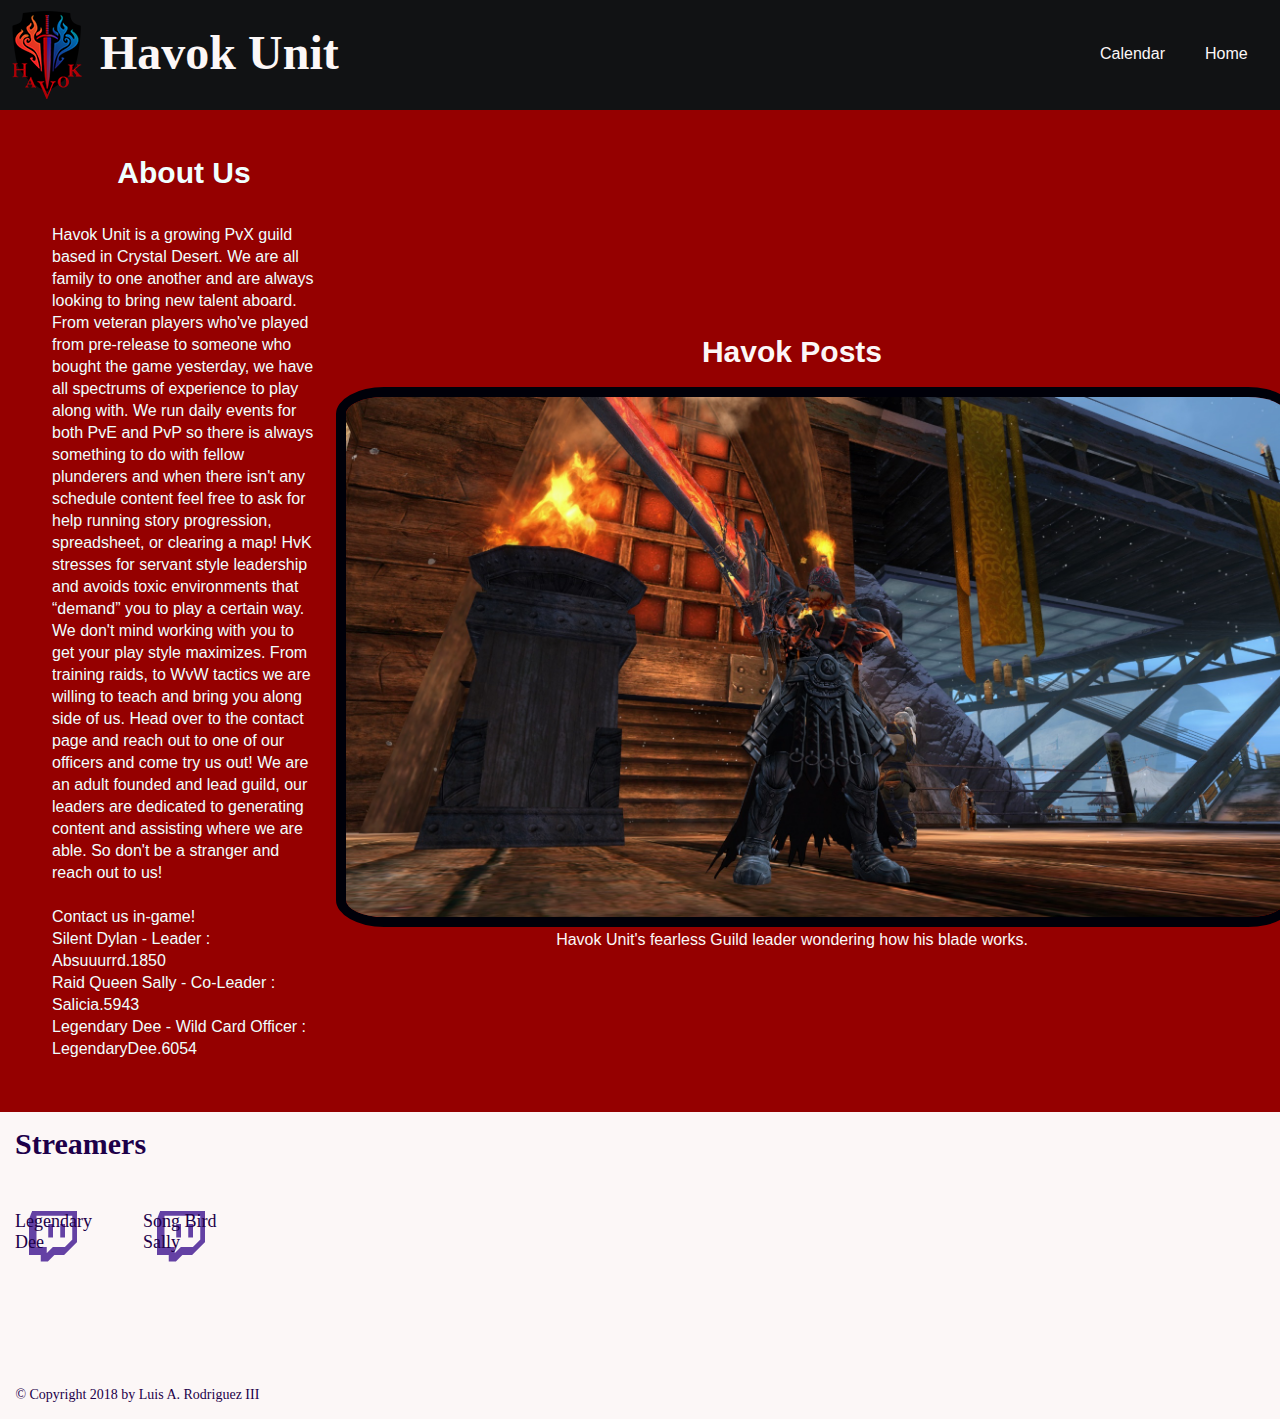
==== commit 73b850f8: "adding in varying sizes of logo, redesigning navbar/logo/header to be on one top bar and row" ====
--- a/index.html
+++ b/index.html
@@ -10,7 +10,7 @@
 </head>
     
 <body>
-        <a href="index.html" title="Link back to Home page through logo"><img src="images/guildBannerArt.png" alt="Havok Unit Guild logo - Sword in the middle of a shield with curling flames on both sides." id="logo"/></a>
+        <a href="index.html" title="Link back to Home page through logo"><img src="images/guildBannerArt_BiggerSmall.png" alt="Havok Unit Guild logo - Sword in the middle of a shield with curling flames on both sides." id="logo"/></a>
         <header class="header" role="banner">
             <h1>Havok Unit</h1>
         </header>
--- a/stylesheets/styles.css
+++ b/stylesheets/styles.css
@@ -33,48 +33,16 @@
   padding: 0;
 }
 
-.projects-button {
-  cursor: pointer;
-}
-
 a {
     color: #fcf7f7;
 }
 
-.projects a {
-    padding: 10px;
-}
-
-
-/*
-a:visited {
-  color: grey;
-}
-*/
-
-
-a:active {
-    border: 1px dotted #fcf7f7;
-
-}
-
-/*
-a:focus {
-    outline: ;
-}
-*/
-
-
 main p, main li {
     color: #fcf7f7;
 }
 
 main h2, main h3 {
     color: #1d0049;
-}
-
-p {
-    width: 450px;
 }
 
 
@@ -83,18 +51,20 @@
 #logo {
   display: inline-block;
   text-align: center;
-  margin: 15px auto;
-  vertical-align: middle;
+  margin-top: 10px;
+  margin-bottom: 10px;
+  float: left;
 }
 
 .header {
   font-family: 'Times New Roman', cursive, serif;
-  font-size: 36px;
-  color: #ae0006;
+  font-size: 24px;
+  margin-top: 25px;
+  margin-left: 10px;
+  color: #fcf7f7;
 /*   flame color:   #e63223*/
   display: inline-block;
-  vertical-align: middle;
-  text-align: center;
+  float: left;
 }
 
 footer {
@@ -147,18 +117,18 @@
 ===============================*/
 .nav-bar {
   width: 100%;
-  height: 60px;
-  background-color: #000009;
+  height: 110px;
+  background-color: #111214;
   color:#fcf7f7;  /* old white #defff2 */
-  text-align: center;
   margin: 0px;
 }
 
 nav li {
-    min-width: 25px;
+    min-width: 95px;
     display: inline-grid;
-    float: left;
-    grid-template-columns: 10% 10% 10% x;
+    float: right;
+    grid-template-columns: 10% 10% x;
+    margin-top: 25px;
 }
 
 .nav-bar a {
@@ -168,10 +138,7 @@
 }
 
 nav a:hover, li a:hover {
-   color: #000009;
-   background: #fcf7f7;
-   border: 1px solid #000009;
-   border-radius: 3px;
+   color: #950000;
    font-weight: bold;
     text-decoration: underline;
 }
